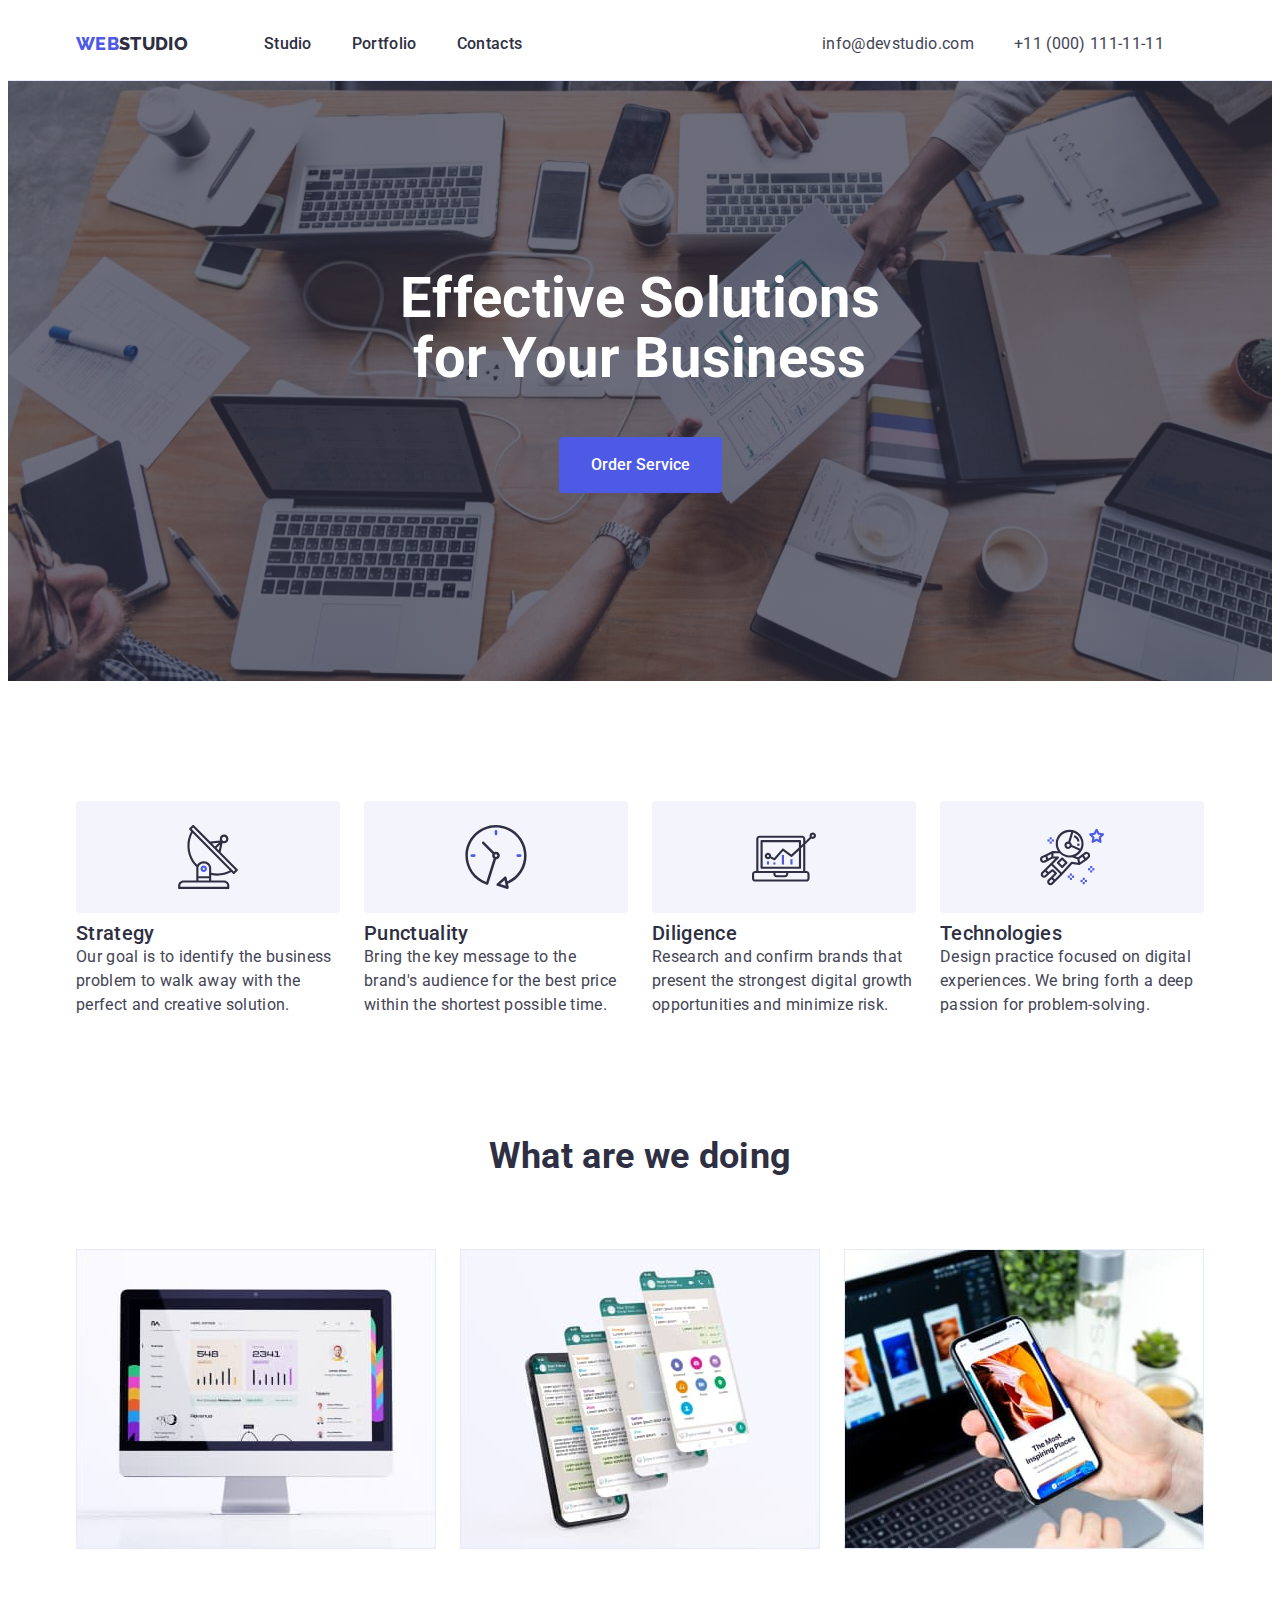
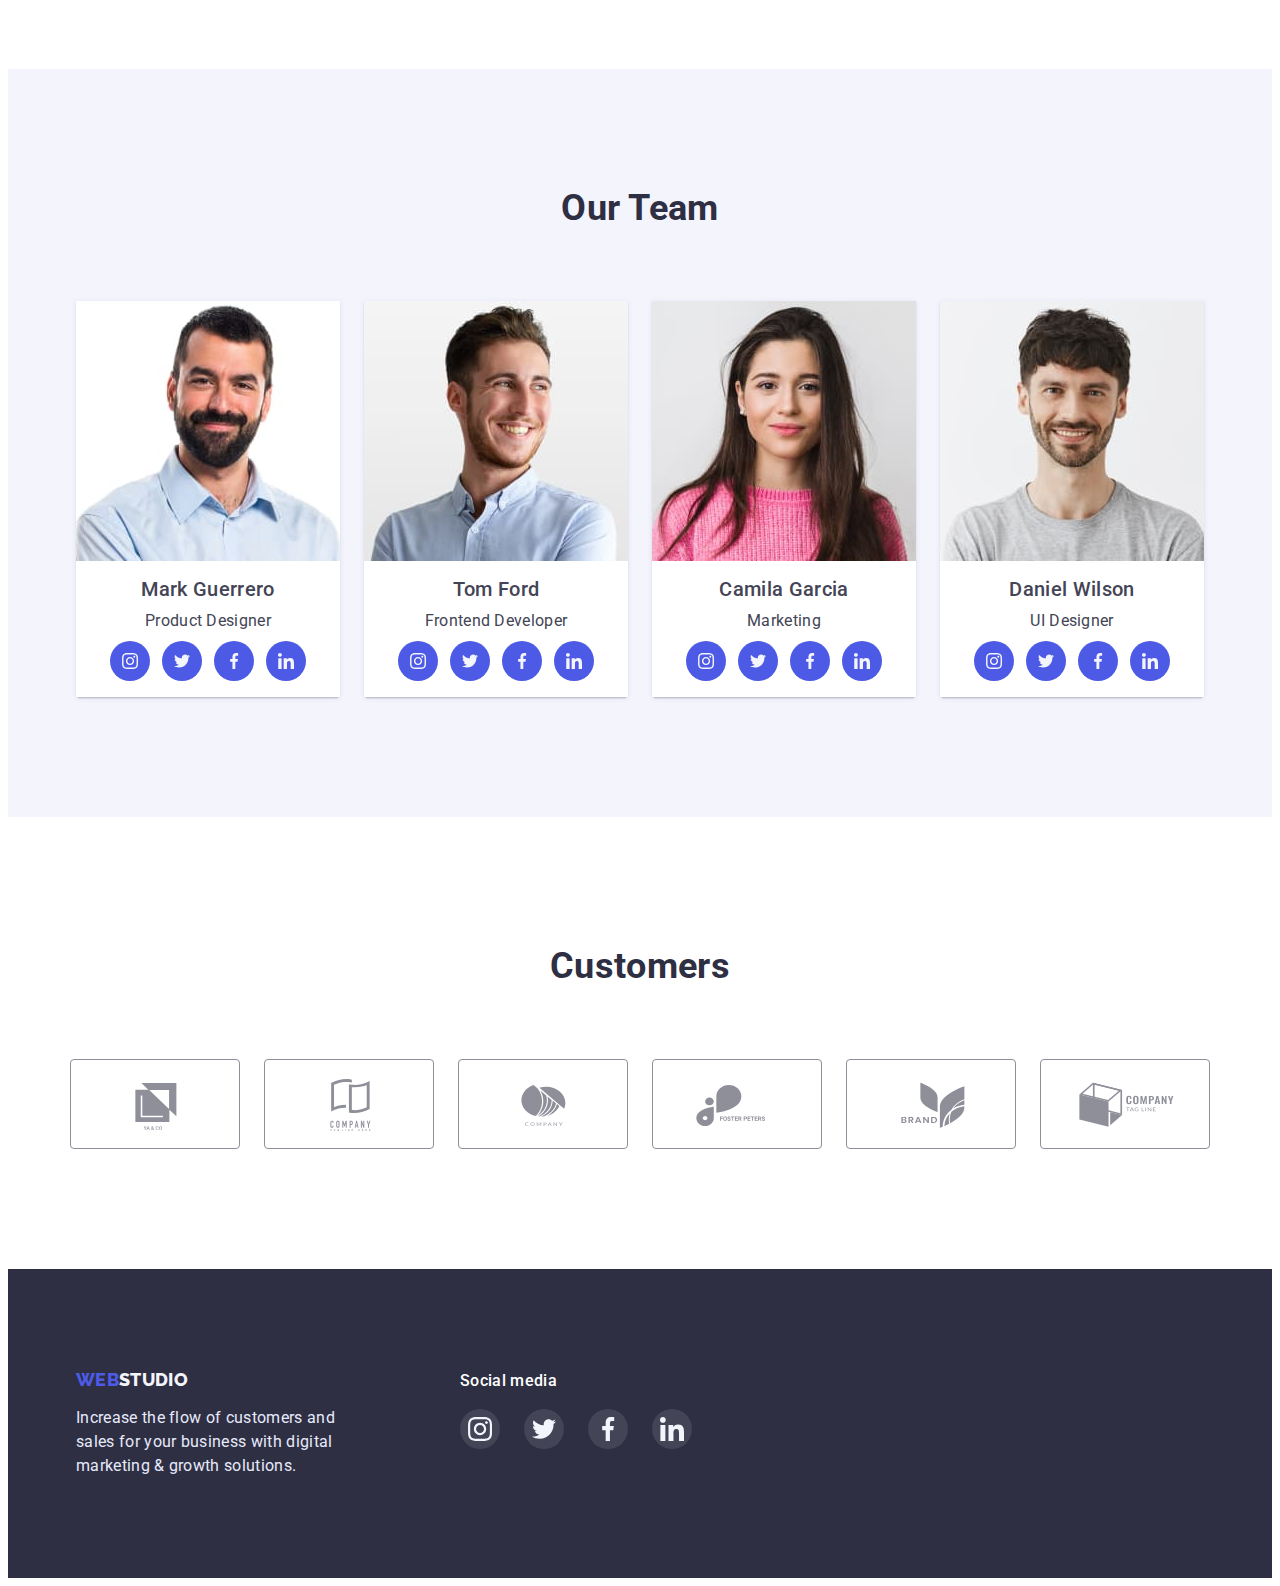
==== index.html @ 1e68f391 "update html file" ====
<!DOCTYPE html>
<html lang="en">
  <head>
    <meta charset="UTF-8" />
    <meta http-equiv="X-UA-Compatible" content="IE=edge" />
    <meta name="viewport" content="width=device-width, initial-scale=1.0" />
    <title>WebStudio</title>
    <link rel="preconnect" href="https://fonts.googleapis.com" />
    <link rel="preconnect" href="https://fonts.gstatic.com" crossorigin />
    <link
      href="https://fonts.googleapis.com/css2?family=Raleway:wght@800&family=Roboto:wght@400;500;700&display=swap"
      rel="stylesheet"
    />
    <link
      rel="stylesheet"
      href="https://cdnjs.cloudflare.com/ajax/libs/modern-normalize/1.1.0/modern-normalize.min.css"
      integrity="sha512-wpPYUAdjBVSE4KJnH1VR1HeZfpl1ub8YT/NKx4PuQ5NmX2tKuGu6U/JRp5y+Y8XG2tV+wKQpNHVUX03MfMFn9Q=="
      crossorigin="anonymous"
      referrerpolicy="no-referrer"
    />
    <link rel="stylesheet" href="./css/styles.css" />
  </head>
  <body class="body">
    <!-- Header -->
    <header class="header-text">
      <div class="container page-header">
        <nav class="page-header">
          <a href="./index.html" class="onelogo-link"
            >Web<span class="twologo-link">Studio</span></a
          >
          <ul class="list-link page-header">
            <li class="menu-item">
              <a href="./index.html" class="site-link">Studio</a>
            </li>
            <li class="menu-item">
              <a href="./portfolio.html" class="site-link">Portfolio</a>
            </li>
            <li class="menu-item"><a href="" class="site-link">Contacts</a></li>
          </ul>
        </nav>
        <address>
          <ul class="list-link page-header">
            <li>
              <a href="mailto:info@devstudio.com" class="address-link"
                >info@devstudio.com</a
              >
            </li>
            <li>
              <a href="tel:+110001111111" class="address-link"
                >+11 (000) 111-11-11</a
              >
            </li>
          </ul>
        </address>
      </div>
    </header>
    <main>
      <!-- Hero -->
      <section class="hero">
        <div class="container">
          <h1 class="hero-title">Effective Solutions for Your Business</h1>
          <button type="button" class="hero-button">Order Service</button>
        </div>
      </section>
      <!-- Competencies -->
      <section class="section">
        <div class="container">
          <h2 class="visually-hidden">Our competencies</h2>
          <ul class="list-link page-competencies">
            <li class="menu">
              <div class="item-competencies">
                <svg width="64" height="64">
                  <use href="./images/sprite.svg#antenna"></use>
                </svg>
              </div>
              <h3 class="competencies-title">Strategy</h3>
              <p class="competencies-list">
                Our goal is to identify the business problem to walk away with
                the perfect and creative solution.
              </p>
            </li>
            <li class="menu">
              <div >
                <div class="item-competencies">
                <svg width="64" height="64">
                  <use href="./images/sprite.svg#clock"></use>
                </svg>
              </div>
              <h3 class="competencies-title">Punctuality</h3>
              <p class="competencies-list">
                Bring the key message to the brand's audience for the best price
                within the shortest possible time.
              </p>
            </li>
            <li class="menu">
              <div class="item-competencies">
                <svg width="64" height="64">
                  <use href="./images/sprite.svg#diagram"></use>
                </svg>
              </div>
              <h3 class="competencies-title">Diligence</h3>
              <p class="competencies-list">
                Research and confirm brands that present the strongest digital
                growth opportunities and minimize risk.
              </p>
            </li>
            <li class="menu">
              <div class="item-competencies">
                <svg width="64" height="64">
                  <use
                    href="./images/sprite.svg#astronaut"
                    width="64"
                    height="64"
                  ></use>
                </svg>
              </div>
              <h3 class="competencies-title">Technologies</h3>
              <p class="competencies-list">
                Design practice focused on digital experiences. We bring forth a
                deep passion for problem-solving.
              </p>
            </li>
          </ul>
        </div>
      </section>
      <!-- Doing -->
      <section class="section doing">
        <div class="container">
          <h2 class="do-title">What are we doing</h2>
          <ul class="list-link page-doing">
            <li class="doing-card">
              <img
                src="./images/doing/img-analitics.jpg"
                alt="display"
                width="360"
                height="300"
              />
            </li>
            <li class="doing-card">
              <img
                src="./images/doing/img-add.jpg"
                alt="addication"
                width="360"
                height="300"
              />
            </li>
            <li class="doing-card">
              <img
                src="./images/doing/img-motivation.jpg"
                alt="phone"
                width="360"
                height="300"
              />
            </li>
          </ul>
        </div>
      </section>
      <!-- Our Team -->
      <section class="section team-section">
        <div class="container">
          <h2 class="team-title">Our Team</h2>
          <ul class="list-link page-team">
            <li class="team-card">
              <img
                src="./images//team/img-mark-guerrero.jpg"
                alt="Mark Guerrero"
                width="264"
                height="260"
              />
              <div class="team-wrapper">
                <h3 class="name-title">Mark Guerrero</h3>
                <p class="team-page">Product Designer</p>
                <ul class="social-list list-link">
                  <li class="social-page">
                    <a href="" class="social-link">
                    <svg width="16" height="16">
                      <use href="./images/sprite.svg#instagram"></use>
                    </svg>
                  </a>
                  </li>
                  <li class="social-page">
                    <a href="" class="social-link">
                    <svg width="16" height="16">
                      <use href="./images/sprite.svg#twitter"></use>
                    </svg></a>
                  </li>
                  <li class="social-page">
                    <a href="" class="social-link">
                    <svg width="16" height="16">
                      <use href="./images/sprite.svg#facebook"></use>
                    </svg></a>
                  </li>
                  <li class="social-page">
                    <a href="" class="social-link">
                    <svg width="16" height="16">
                      <use href="./images/sprite.svg#linkedin"></use>
                    </svg></a>
                  </li>
                </ul>
              </div>
            </li>
            <li class="team-card">
              <img
                src="./images/team/img-tom-ford.jpg"
                alt="Tom Ford"
                width="264"
                height="260"
              />
              <div class="team-wrapper">
                <h3 class="name-title">Tom Ford</h3>
                <p class="team-page">Frontend Developer</p>
                <ul class="social-list list-link">
                  <li class="social-page">
                    <a href="" class="social-link">
                    <svg width="16" height="16">
                      <use href="./images/sprite.svg#instagram"></use>
                    </svg>
                  </a>
                  </li>
                  <li class="social-page">
                    <a href="" class="social-link">
                    <svg width="16" height="16">
                      <use href="./images/sprite.svg#twitter"></use>
                    </svg></a>
                  </li>
                  <li class="social-page">
                    <a href="" class="social-link">
                    <svg width="16" height="16">
                      <use href="./images/sprite.svg#facebook"></use>
                    </svg></a>
                  </li>
                  <li class="social-page">
                    <a href="" class="social-link">
                    <svg width="16" height="16">
                      <use href="./images/sprite.svg#linkedin"></use>
                    </svg></a>
                  </li>
                </ul>
              </div>
            </li>
            <li class="team-card">
              <img
                src="./images/team/img-camila-garcia.jpg"
                alt="Camila Garcia"
                width="264"
                height="260"
              />
              <div class="team-wrapper">
                <h3 class="name-title">Camila Garcia</h3>
                <p class="team-page">Marketing</p>
                <ul class="social-list list-link">
                  <li class="social-page">
                    <a href="" class="social-link">
                    <svg width="16" height="16">
                      <use href="./images/sprite.svg#instagram"></use>
                    </svg>
                  </a>
                  </li>
                  <li class="social-page">
                    <a href="" class="social-link">
                    <svg width="16" height="16">
                      <use href="./images/sprite.svg#twitter"></use>
                    </svg></a>
                  </li>
                  <li class="social-page">
                    <a href="" class="social-link">
                    <svg width="16" height="16">
                      <use href="./images/sprite.svg#facebook"></use>
                    </svg></a>
                  </li>
                  <li class="social-page">
                    <a href="" class="social-link">
                    <svg width="16" height="16">
                      <use href="./images/sprite.svg#linkedin"></use>
                    </svg></a>
                  </li>
                </ul>
              </div>
            </li>
            <li class="team-card">
              <img
                src="./images/team/img-daniel-wilson.jpg"
                alt="Daniel Wilson"
                width="264"
                height="260"
              />
              <div class="team-wrapper">
                <h3 class="name-title">Daniel Wilson</h3>
                <p class="team-page">UI Designer</p>
                <ul class="social-list list-link">
                  <li class="social-page">
                    <a href="" class="social-link">
                    <svg width="16" height="16">
                      <use href="./images/sprite.svg#instagram"></use>
                    </svg>
                  </a>
                  </li>
                  <li class="social-page">
                    <a href="" class="social-link">
                    <svg width="16" height="16">
                      <use href="./images/sprite.svg#twitter"></use>
                    </svg></a>
                  </li>
                  <li class="social-page">
                    <a href="" class="social-link">
                    <svg width="16" height="16">
                      <use href="./images/sprite.svg#facebook"></use>
                    </svg></a>
                  </li>
                  <li class="social-page">
                    <a href="" class="social-link">
                    <svg width="16" height="16">
                      <use href="./images/sprite.svg#linkedin"></use>
                    </svg></a>
                  </li>
                </ul>
              </div>
            </li>
          </ul>
        </div>
      </section>
      <!-- Customers -->
      <section class="section customers">
        <h2 class="customers-title">Customers</h2>
        <ul class="list-link customers-link">
          <li class="customers-item"> 
            <a href="" class="customers-icon">
              <svg width="104" height="56">
                <use href="./images/sprite.svg#logo-1"></use>
              </svg>
            </a>
          </li>
          <li class="customers-item">
            <a href="" class="customers-icon">
              <svg width="104" height="56">
                <use href="./images/sprite.svg#logo-2"></use>
              </svg>
            </a>
          </li>
          <li class="customers-item">
            <a href="" class="customers-icon">
              <svg width="104" height="56">
                <use href="./images/sprite.svg#logo-3"></use>
              </svg>
            </a>
          </li>
          <li class="customers-item">
            <a href="" class="customers-icon">
              <svg width="104" height="56">
                <use href="./images/sprite.svg#logo-4"></use>
              </svg>
            </a>
          </li>
          <li class="customers-item">
            <a href="" class="customers-icon">
              <svg width="104" height="56">
                <use href="./images/sprite.svg#logo-5"></use>
              </svg>
            </a>
          </li>
          <li class="customers-item">
            <a href="" class="customers-icon">
              <svg width="104" height="56">
                <use href="./images/sprite.svg#logo-6"></use>
              </svg>
            </a>
          </li>
        </ul>
      </section>
    </main>
    <!-- Footer -->
    <footer class="footer">
      <div class="container-footer">
        <div class="logo-footer">
        <a href="./index.html" class="footerlogo-link"
          >Web<span class="footer-link">Studio</span></a
        >
        <p class="footer-text">
          Increase the flow of customers and sales for your business with
          digital marketing & growth solutions.
        </p>
      </div>      
      <div>
        <h3 class="footer-title">Social media</h3>
        <ul class="social-footer">
          <li class="footer-item">
            <a href="" class="footer-icon">
              <svg width="24" height="24">
                <use href="./images/sprite.svg#instagram"></use>
              </svg>
            </a>
          </li>
          <li class="footer-item">
            <a href="" class="footer-icon">
              <svg width="24" height="24">
                <use href="./images/sprite.svg#twitter"></use>
              </svg>
            </a>
          </li>
          <li class="footer-item">
            <a href="" class="footer-icon">
              <svg width="24" height="24">
                <use href="./images/sprite.svg#facebook"></use>
              </svg>
            </a>
          </li>
          <li class="footer-item">
            <a href="" class="footer-icon">
              <svg width="24" height="24">
                <use href="./images/sprite.svg#linkedin"></use>
              </svg>
            </a>
          </li>
        </ul>
      </div>
    </div>
    </footer>
  </body>
</html>
---- css/styles.css ----
:root {
  --primary-text-color: #434455;
  --title-text-color: #2e2f42;
  --button-text-color: #4d5ae5;
}

h1,
h2,
h3,
h4,
p {
  margin: 0 auto;
}

ul {
  margin: 0;
  padding: 0;
}

img {
  display: block;
  max-width: 100%;
  height: auto;
}

button {
  cursor: pointer;
}

body {
  font-family: "Roboto", sans-serif;
  color: var(--primary-text-color);
  background-color: #ffffff;
  font-style: normal;
  letter-spacing: 0.02em;
}

/* Header */

.container {
  width: 1128px;
  margin: 0 auto;
  padding-left: 15px;
  padding-right: 15px;
}
.page-header {
  display: flex;
  align-items: center;
  justify-content: space-between;
}
.header-text {
  background-color: #ffffff;
  border-bottom: 1px solid #e7e9fc;
}
.onelogo-link {
  font-family: "Raleway";
  color: var(--button-text-color);
  font-weight: 800;
  font-size: 18px;
  line-height: 1.34;
  text-decoration: none;
  text-transform: uppercase;
  margin-right: 76px;
  padding: 24px 0;
}
.twologo-link {
  font-family: "Raleway";
  color: var(--title-text-color);
  font-weight: 800;
  font-size: 18px;
  line-height: 1.34;
}
/* Without points */
.list-link {
  list-style: none;
}
.list-link .site-link {
  font-family: "Roboto", sans-serif;
  color: var(--title-text-color);
  font-weight: 500;
  font-size: 16px;
  line-height: 1.5;
  text-decoration: none;
  padding: 24px 0;
}
.list-link .site-link:hover,
.list-link .site-link:focus {
  color: var(--button-text-color);
}
.menu-item:not(:last-child) {
  margin-right: 40px;
}
.address-link {
  font-family: "Roboto", sans-serif;
  color: var(--primary-text-color);
  font-style: normal;
  font-weight: 400;
  font-size: 16px;
  line-height: 1.5;
  text-decoration: none;
  margin-left: auto;
  margin-right: 40px;
  padding: 24px 0;
}
.list-link .address-link :hover,
.list-link .address-link:focus {
  color: #404bbf;
}

/* Hero */
.hero {
  text-align: center;
  padding: 188px 0;
  background-image: linear-gradient(
      rgba(46, 47, 66, 0.7),
      rgba(46, 47, 66, 0.7)
    ),
    url("../images/hero/bg.jpg");
  background-size: cover;
  background-color: rgba(46, 47, 66, 0.7);
}

.hero-title {
  color: #ffffff;
  font-weight: 700;
  font-size: 56px;
  line-height: 1.07;
  margin-bottom: 48px;
  max-width: 494px;
}
.hero-button {
  color: #ffffff;
  font-family: "Roboto", sans-serif;
  font-weight: 500;
  font-size: 16px;
  line-height: 1.5;
  background-color: var(--button-text-color);
  border: transparent;
  border-radius: 4px;
  padding: 16px 32px;
  max-width: 169px;
}
.hero-button:hover,
.hero-button:focus {
  color: #ffffff;
  background: #404bbf;
  box-shadow: 0px 4px 4px rgba(0, 0, 0, 0.15);
  border-radius: 4px;
}

.section {
  padding-top: 120px;
  padding-bottom: 120px;
}
/* Competencies */

.visually-hidden {
  position: absolute;
  width: 1px;
  height: 1px;
  margin: -1px;
  border: 0;
  padding: 0;
  white-space: nowrap;
  clip-path: inset(100%);
  clip: rect(0 0 0 0);
  overflow: hidden;
}
.page-competencies {
  display: flex;
  align-items: center;
  gap: 24px;
}
.menu {
  flex-basis: calc((100%-72px) / 4);
}
.item-competencies {
  display: flex;
  justify-content: center;
  align-items: center;
  width: 264px;
  height: 112px;
  background-color: #f4f4fd;
  border-radius: 4px;
  margin-bottom: 8px;
}
.competencies-title {
  color: var(--title-text-color);
  font-weight: 500;
  font-size: 20px;
  line-height: 1.2;
}
.competencies-list {
  font-weight: 400;
  font-size: 16px;
  line-height: 1.5;
}

/* Doing */

.doing {
  padding-top: 0;
}
.do-title {
  color: var(--title-text-color);
  font-weight: 700;
  font-size: 36px;
  line-height: 1.11;
  margin-bottom: 72px;
  text-align: center;
}
.page-doing {
  display: flex;
  gap: 24px;
}
.doing-card {
  flex-basis: calc((100% - 48px) / 3);
}

/* Our team */

.team-section {
  background: #f4f4fd;
  padding-top: 120px;
}
.team-title {
  color: var(--title-text-color);
  font-weight: 700;
  font-size: 36px;
  line-height: 1.11;
  margin-bottom: 72px;
  text-align: center;
}
.page-team {
  display: flex;
  align-items: center;
  gap: 24px;
}
.team-card {
  flex-basis: calc((100% - 72px) / 4);
  box-shadow: 0px 1px 6px rgba(46, 47, 66, 0.08),
    0px 1px 1px rgba(46, 47, 66, 0.16), 0px 2px 1px rgba(46, 47, 66, 0.08);
  border-radius: 0px 0px 4px 4px;
}
.team-wrapper {
  background-color: #ffffff;
  padding: 16px 32px 16px 32px;
  text-align: center;
}
.name-title {
  font-weight: 500;
  font-size: 20px;
  line-height: 1.2;
  margin-bottom: 8px;
}
.team-page {
  font-weight: 400;
  font-size: 16px;
  line-height: 1.5;
  margin-bottom: 8px;
}
.social-list {
  display: flex;
  justify-content: center;
  gap: 12px;
}
.social-page {
  display: flex;
  justify-content: center;
  align-items: center;
}
.social-link {
  display: flex;
  justify-content: center;
  align-items: center;
  width: 40px;
  height: 40px;
  border-radius: 50%;
  color: #f4f4fd;
  background-color: var(--button-text-color);
  fill: currentColor;
}
.social-link:hover,
.social-link:focus {
  color: #ffffff;
  background: #404bbf;
  border: 1px solid #404bbf;
}

/* Customers */
.customers {
  padding-top: 130px;
}
.customers-title {
  color: var(--title-text-color);
  font-weight: 700;
  font-size: 36px;
  line-height: 1.11;
  margin-bottom: 72px;
  text-align: center;
}
.customers-link {
  display: flex;
  justify-content: center;
  gap: 24px;
}
.customers-item {
  display: flex;
  justify-content: center;
  align-items: center;
  width: 168px;
  height: 88px;
  border: 1px solid #8e8f99;
  border-radius: 4px;
}
.customers-icon {
  display: flex;
  justify-content: center;
  align-items: center;
  color: #8e8f99;

  fill: currentColor;
}
.customers-icon:hover,
.customers-icon:focus {
  color: #404bbf;
}
.customers-item:hover,
.customers-item:focus {
  border: 1px solid #404bbf;
}

/* Footer */

.footer {
  background-color: var(--title-text-color);
  text-decoration: none;
  padding-top: 100px;
  padding-bottom: 100px;
}
.container-footer {
  width: 1128px;
  margin: 0 auto;
  padding-left: 15px;
  padding-right: 15px;
  display: flex;
}
.logo-footer {
  padding-right: 120px;
}
.footerlogo-link {
  font-family: "Raleway";
  color: var(--button-text-color);
  font-style: normal;
  font-weight: 800;
  font-size: 18px;
  line-height: 1.17;
  text-decoration: none;
  text-transform: uppercase;
}
.footer-link {
  color: #f4f4fd;
  font-weight: 800;
  font-size: 18px;
  line-height: 1.17;
}
.footer-text {
  font-family: "Roboto", sans-serif;
  color: #e7e9fc;
  font-style: normal;
  font-weight: 400;
  font-size: 16px;
  line-height: 1.5;
  letter-spacing: 0.02em;
  max-width: 264px;
  margin: 0;
  margin-top: 16px;
}
.footer-title {
  font-weight: 500;
  font-size: 16px;
  line-height: 1.5;
  color: #ffffff;
  margin-bottom: 16px;
}
.social-footer {
  display: flex;
  justify-content: center;
  gap: 24px;
}
.footer-item {
  display: flex;
  justify-content: center;
  align-items: center;
}
.footer-icon {
  display: flex;
  justify-content: center;
  align-items: center;
  width: 40px;
  height: 40px;
  border-radius: 50%;
  color: #f4f4fd;
  background-color: rgba(255, 255, 255, 0.1);
  fill: currentColor;
}
.footer-icon:hover,
.footer-icon:focus {
  color: #f4f4fd;
  background-color: #31d0aa;
}

/* Portfolio */

.btn-filters {
  display: flex;
  justify-content: center;
  gap: 24px;
  margin-bottom: 72px;
}
.portfolio-button {
  color: var(--button-text-color);
  font-family: "Roboto", sans-serif;
  font-weight: 500;
  font-size: 16px;
  line-height: 1.5;
  background-color: #f4f4fd;
  border: 1px solid #e7e9fc;
  border-radius: 4px;
  cursor: pointer;
  padding: 12px 24px 12px 24px;
}
.portfolio-button:hover,
.portfolio-button:focus {
  color: #ffffff;
  background: #404bbf;
  box-shadow: 0px 3px 1px rgba(0, 0, 0, 0.1), 0px 2px 1px rgba(0, 0, 0, 0.08),
    0px 2px 2px rgba(0, 0, 0, 0.12);
  border-radius: 4px;
  border-color: #404bbf;
}
.projects-page {
  display: flex;
  flex-wrap: wrap;
  gap: 48px 24px;
}
.portfolio-card {
  flex-basis: calc((100% - 48px) / 3);
}
.portfolio-card:hover,
.portfolio-card:focus {
  border: 1px solid #f4f4fd;
  box-shadow: 0px 1px 6px rgba(46, 47, 66, 0.08),
    0px 1px 1px rgba(46, 47, 66, 0.16), 0px 2px 1px rgba(46, 47, 66, 0.08);
}
.portfolio-wrapper {
  padding: 32px 16px 32px;
  border-left: 1px solid #e7e9fc;
  border-right: 1px solid #e7e9fc;
  border-bottom: 1px solid #e7e9fc;
}
.portfolio-title {
  font-weight: 500;
  font-size: 20px;
  line-height: 1.2;
  margin-bottom: 8px;
}

.portfolio-list {
  font-weight: 400;
  font-size: 16px;
  line-height: 1.5;
}
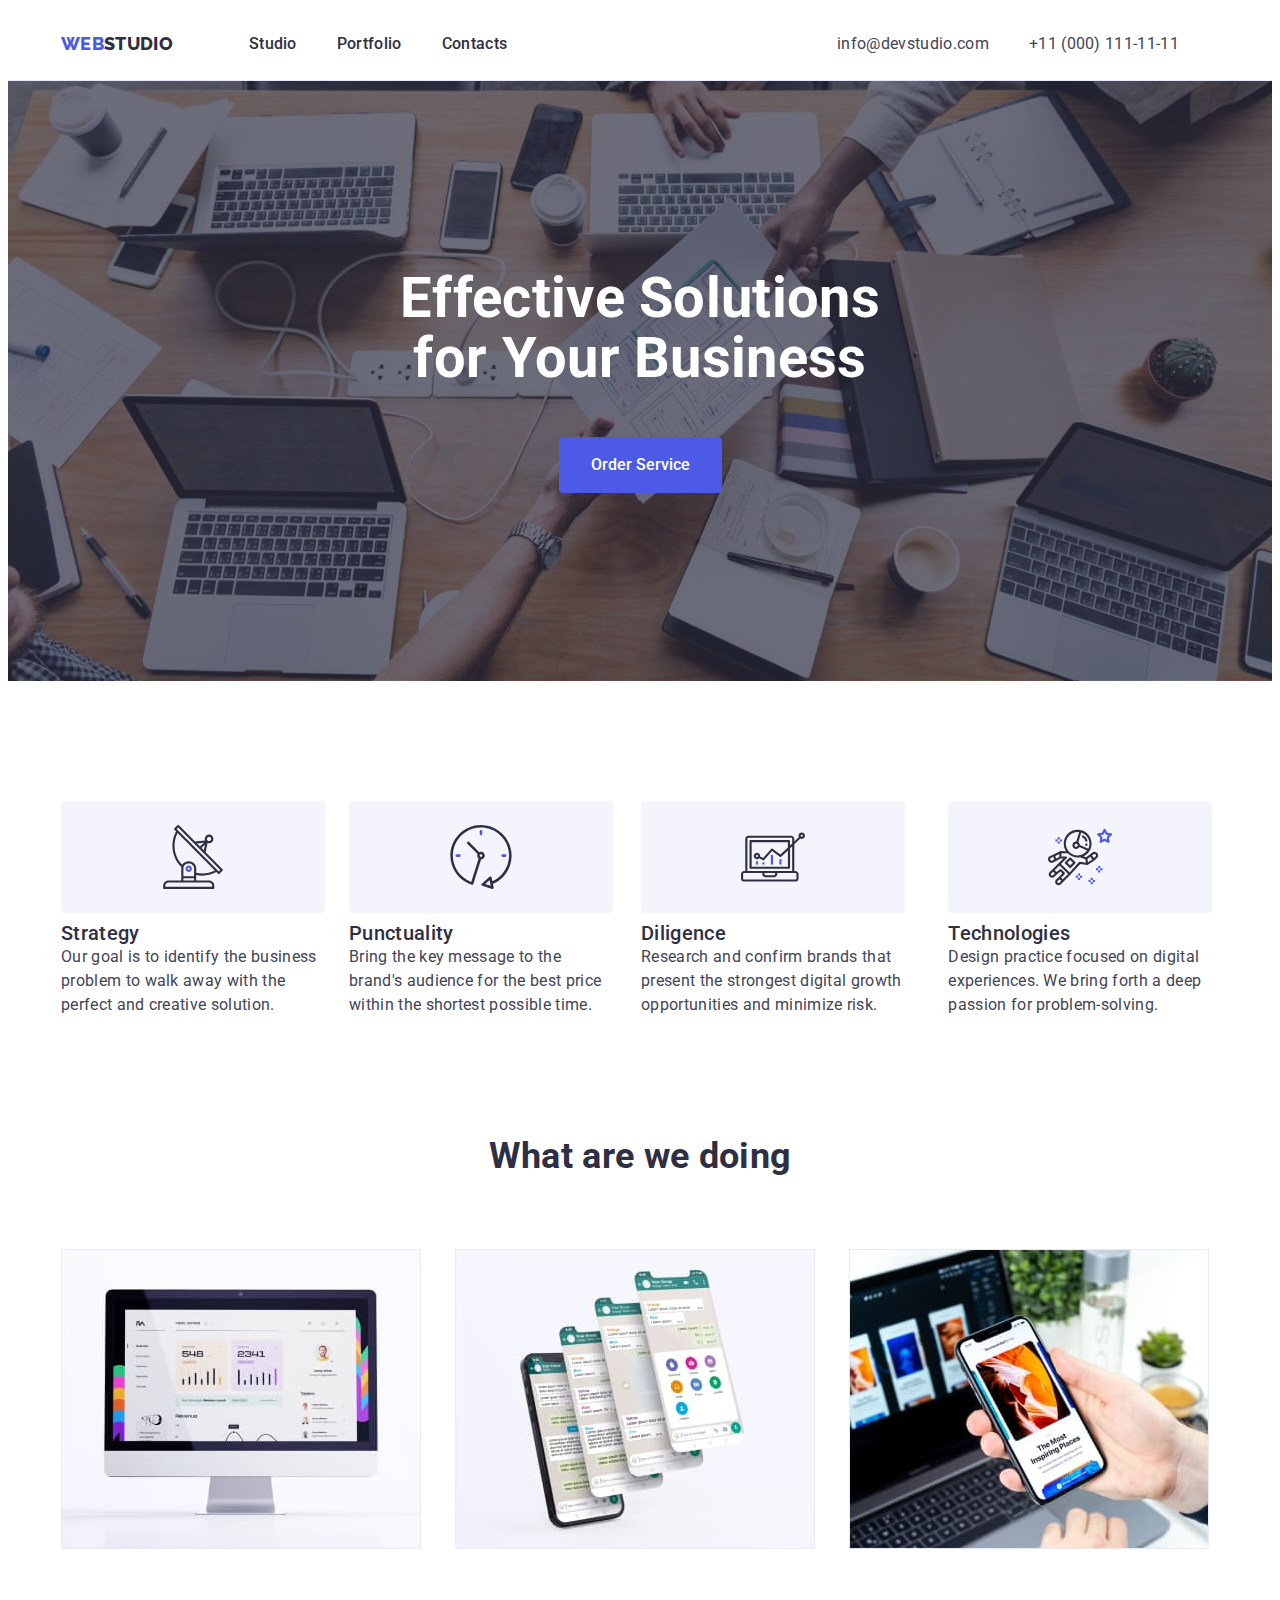
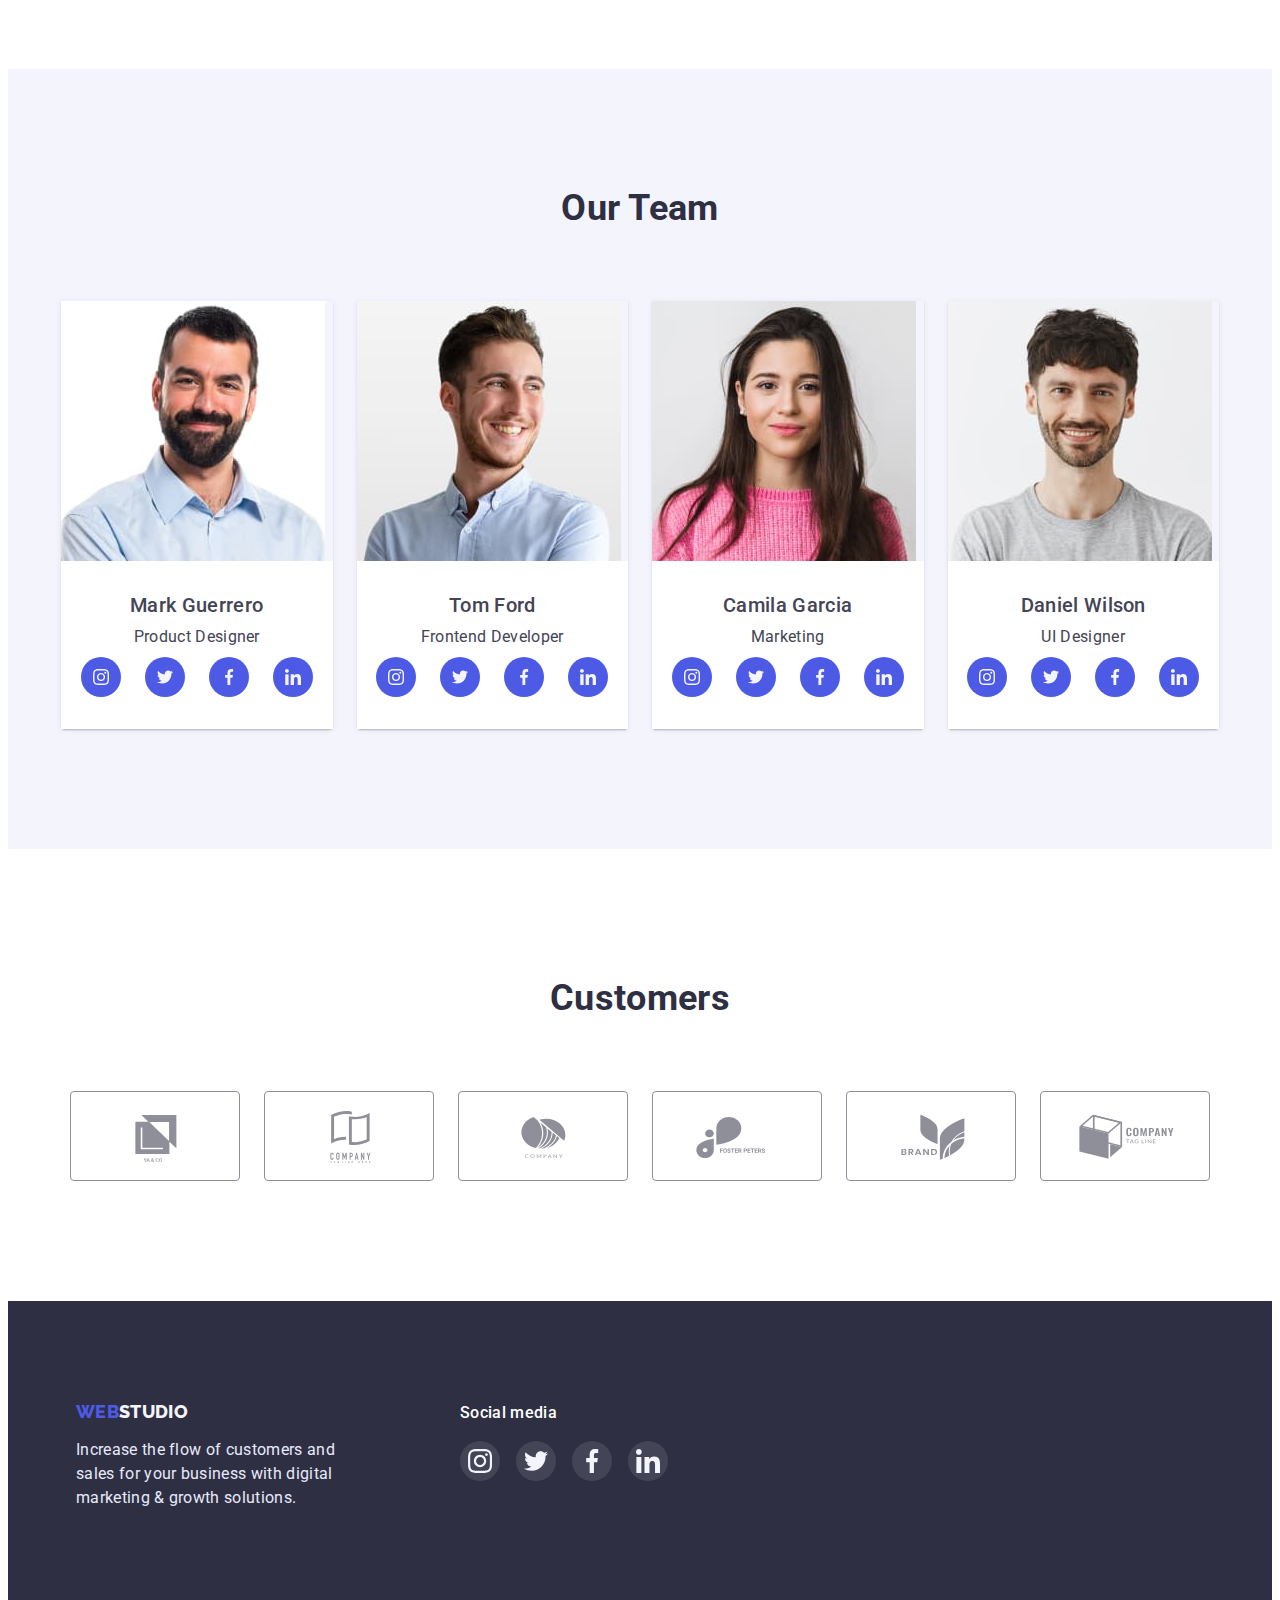
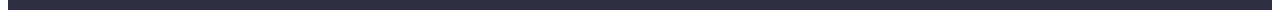
==== commit f589afa4: "update html file" ====
--- a/index.html
+++ b/index.html
@@ -321,6 +321,7 @@
       </section>
       <!-- Customers -->
       <section class="section customers">
+        <div class="container">
         <h2 class="customers-title">Customers</h2>
         <ul class="list-link customers-link">
           <li class="customers-item"> 
@@ -366,6 +367,7 @@
             </a>
           </li>
         </ul>
+      </div>
       </section>
     </main>
     <!-- Footer -->
--- a/css/styles.css
+++ b/css/styles.css
@@ -38,7 +38,7 @@
 /* Header */
 
 .container {
-  width: 1128px;
+  width: 1158px;
   margin: 0 auto;
   padding-left: 15px;
   padding-right: 15px;
@@ -116,8 +116,11 @@
       rgba(46, 47, 66, 0.7)
     ),
     url("../images/hero/bg.jpg");
+  background-color: rgba(46, 47, 66, 0.7);
   background-size: cover;
-  background-color: rgba(46, 47, 66, 0.7);
+  background-position: center;
+  max-width: 1440px;
+  margin: 0 auto;
 }
 
 .hero-title {
@@ -242,9 +245,10 @@
     0px 1px 1px rgba(46, 47, 66, 0.16), 0px 2px 1px rgba(46, 47, 66, 0.08);
   border-radius: 0px 0px 4px 4px;
 }
+
 .team-wrapper {
   background-color: #ffffff;
-  padding: 16px 32px 16px 32px;
+  padding: 32px 16px;
   text-align: center;
 }
 .name-title {
@@ -262,7 +266,7 @@
 .social-list {
   display: flex;
   justify-content: center;
-  gap: 12px;
+  gap: 24px;
 }
 .social-page {
   display: flex;
@@ -288,6 +292,7 @@
 }
 
 /* Customers */
+
 .customers {
   padding-top: 130px;
 }
@@ -308,25 +313,21 @@
   display: flex;
   justify-content: center;
   align-items: center;
+}
+.customers-icon {
+  display: flex;
+  justify-content: center;
+  align-items: center;
+  color: #8e8f99;
+  fill: currentColor;
   width: 168px;
   height: 88px;
   border: 1px solid #8e8f99;
   border-radius: 4px;
 }
-.customers-icon {
-  display: flex;
-  justify-content: center;
-  align-items: center;
-  color: #8e8f99;
-
-  fill: currentColor;
-}
 .customers-icon:hover,
 .customers-icon:focus {
   color: #404bbf;
-}
-.customers-item:hover,
-.customers-item:focus {
   border: 1px solid #404bbf;
 }
 
@@ -386,7 +387,7 @@
 .social-footer {
   display: flex;
   justify-content: center;
-  gap: 24px;
+  gap: 16px;
 }
 .footer-item {
   display: flex;
@@ -412,6 +413,9 @@
 
 /* Portfolio */
 
+.portfolio {
+  padding-top: 96px;
+}
 .btn-filters {
   display: flex;
   justify-content: center;
@@ -449,7 +453,6 @@
 }
 .portfolio-card:hover,
 .portfolio-card:focus {
-  border: 1px solid #f4f4fd;
   box-shadow: 0px 1px 6px rgba(46, 47, 66, 0.08),
     0px 1px 1px rgba(46, 47, 66, 0.16), 0px 2px 1px rgba(46, 47, 66, 0.08);
 }
